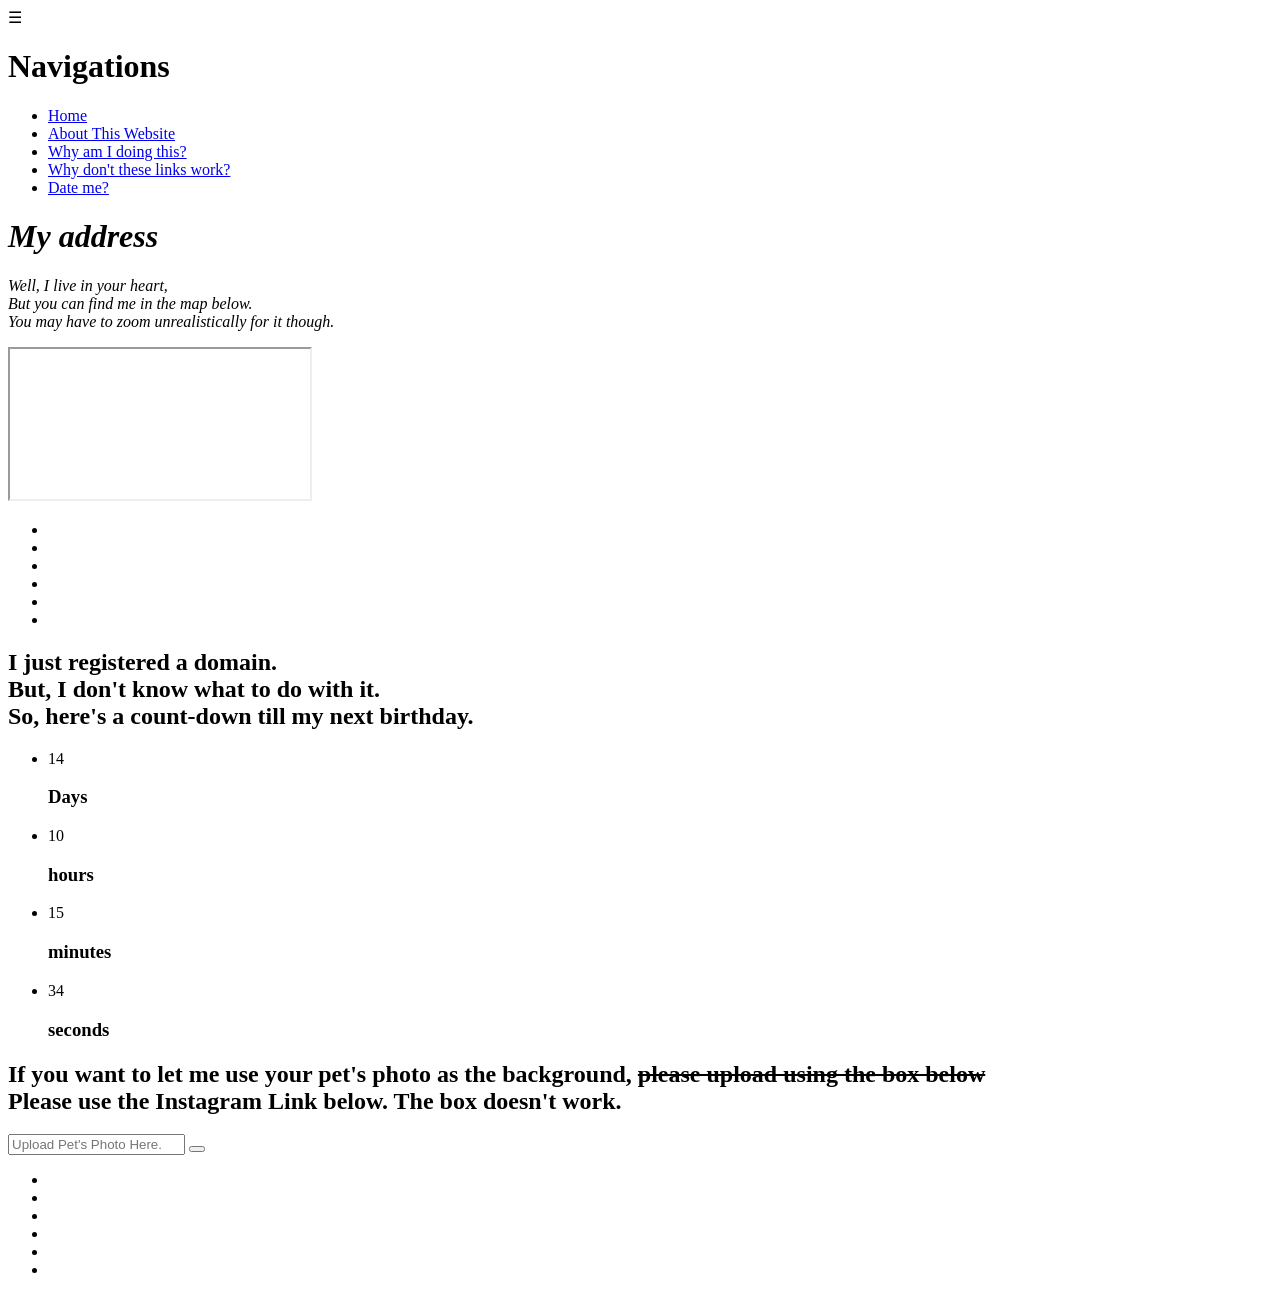
==== index.html @ 14ca4388 "Add files via upload" ====
<!DOCTYPE html>
<html lang="en">
<head>

     <title>Welcome to the Website of Animesh Kherwar</title>
<!-- 


-->
     <meta charset="UTF-8">
     <meta http-equiv="X-UA-Compatible" content="IE=Edge">
     <meta name="description" content="Animesh Kherwar">
     <meta name="keywords" content="Animesh Kherwar, Animesh, Kherwar">
     <meta name="team" content="Animesh Kherwar">
     <meta name="viewport" content="width=device-width, initial-scale=1, maximum-scale=1">

     <link rel="stylesheet" href="css/bootstrap.min.css">
     <link rel="stylesheet" href="css/vegas.min.css">
     <link rel="stylesheet" href="css/font-awesome.min.css">

     <!-- MAIN CSS -->
     <link rel="stylesheet" href="css/templatemo-style.css">

</head>
<body>

     <!-- PRE LOADER -->
     <section class="preloader">
          <div class="spinner">

               <span class="spinner-rotate"></span>
               
          </div>
     </section>


     <!-- GRID LINE -->
    <section class="grid">
         <div class="container">
            <div class="row">

              <div class="col-md-2 col-sm-2">
                <div class="grid-line"></div>
              </div>
              <div class="col-md-2 col-sm-2">
                <div class="grid-line"></div>
              </div>
              <div class="col-md-2 col-sm-2">
                <div class="grid-line"></div>
              </div>
              <div class="col-md-2 col-sm-2">
                <div class="grid-line"></div>
              </div>
              <div class="col-md-2 col-sm-2">
                <div class="grid-line"></div>
              </div>

            </div>
         </div>
    </section>


    <div class="menu-bg"></div>
    <div class="menu-burger">☰</div>

    <div class="menu-items">
       <div class="container">
         <div class="row">
           <div class="col-md-offset-2 col-md-4 col-sm-6">
            <h1>Navigations</h1>
             <ul class="menu">
                <li><a href="https://www.youtube.com/watch?v=s9odzlxOpP0&ab_channel=DankerDanker">Home</a></li>
                <li><a href="https://www.youtube.com/watch?v=VlNuVpdbuOw&ab_channel=DigitalMacaroniDigitalMacaroni">About This Website</a></li>
                <li><a href="https://www.youtube.com/watch?v=AWKc0dPLfRc&ab_channel=MrBECAUSEIMBATMANMrBECAUSEIMBATMAN">Why am I doing this?</a></li>
                <li><a href="https://www.youtube.com/watch?v=ebEd2xSMs18">Why don't these links work?</a></li>
                <li><a href="https://www.instagram.com/animeshkherwar">Date me?</a></li>
            </ul>
           </div>

           <div class="col-md-4 col-sm-6">
             <address>
               <h1>My address</h1>
               <p>Well, I live in your heart, <br> But you can find me in the map below. <br> You may have to zoom unrealistically for it though.</p>
               <div class="google-map">
                  <iframe src="https://maps.google.com/maps?q=26.600517,87.1522427,21z&t=&z=13&ie=UTF8&iwloc=&output=embed" allowfullscreen></iframe>
               </div>
             </address>
           </div> 

           <div class="col-md-12 col-sm-12">
             <ul class="social-icon">
              <li class="line"></li>
               <li><a href="https://www.facebook.com/theAnimeshKherwar" class="fa fa-facebook"></a></li>
               <li><a href="https://twitter.com/AnimeshKherwar" class="fa fa-twitter"></a></li>
               <li><a href="https://www.youtube.com/channel/UCXTaLW3Qf_uvHDZB-GIJ05w" class="fa fa-youtube"></a></li>
               <li><a href="https://www.instagram.com/animeshkherwar/" class="fa fa-instagram"></a></li>
		<li><a href="https://www.reddit.com/r/AnimeshKherwar/" class="fa fa-reddit"></a></li>
             </ul>
           </div>
         </div>
       </div>
    </div>


     <!-- HOME -->
     <section id="home">
        <div class="overlay"></div>
          <div class="container">
               <div class="row">

                    <div class="col-md-12 col-sm-12">
                         <div class="home-info">
                              <h1>I just registered a domain. <br> But, I don't know what to do with it. <br>So, here's a count-down till my next birthday.</h1>
                            
                              <ul class="countdown">
                                   <li>
                                        <span class="days">14</span>
                                        <h3>Days</h3>
                                   </li>
                                   <li>
                                        <span class="hours">10</span>
                                        <h3>hours</h3>
                                   </li>
                                   <li>
                                        <span class="minutes">15</span>
                                        <h3>minutes</h3>
                                   </li>
                                   <li>
                                        <span class="seconds">34</span>
                                        <h3>seconds</h3>
                                   </li>     
                              </ul>
							  
							   <div>
							  
								   <H2> If you want to let me use your pet's photo as the background, <strike>please upload using the box below</strike> <br>
									   Please use the Instagram Link below. The box doesn't work.</H2>
                              </div>
							  
							  
							  <div class="subscribe-form">
                                <form action="" method="get">
                                  <input type="text" name="text" class="form-control" placeholder="Upload Pet's Photo Here." required="">
                                  <button type="submit" class="form-control"><i class="fa fa-camera"></i></button>
								  <output>
                                </form>
                              </div>
							  <div class="col-md-12 col-sm-12">
             <ul class="social-icon">
              <li class="line"></li>
               <li><a href="https://www.facebook.com/theAnimeshKherwar" class="fa fa-facebook"></a></li>
               <li><a href="https://twitter.com/AnimeshKherwar" class="fa fa-twitter"></a></li>
               <li><a href="https://www.youtube.com/channel/UCXTaLW3Qf_uvHDZB-GIJ05w" class="fa fa-youtube"></a></li>
               <li><a href="https://www.instagram.com/animeshkherwar/" class="fa fa-instagram"></a></li>
		     <li><a href="https://www.reddit.com/r/AnimeshKherwar/" class="fa fa-reddit"></a></li>
             </ul>
           </div>
                         </div>
                    </div>

               </div>
          </div>
     </section>

     <!-- SCRIPTS -->
     <script src="js/jquery.js"></script>
     <script src="js/bootstrap.min.js"></script>
     <script src="js/vegas.min.js"></script>
     <script src="js/countdown.js"></script>
     <script src="js/init.js"></script>
     <script src="js/custom.js"></script>

</body>
</html>
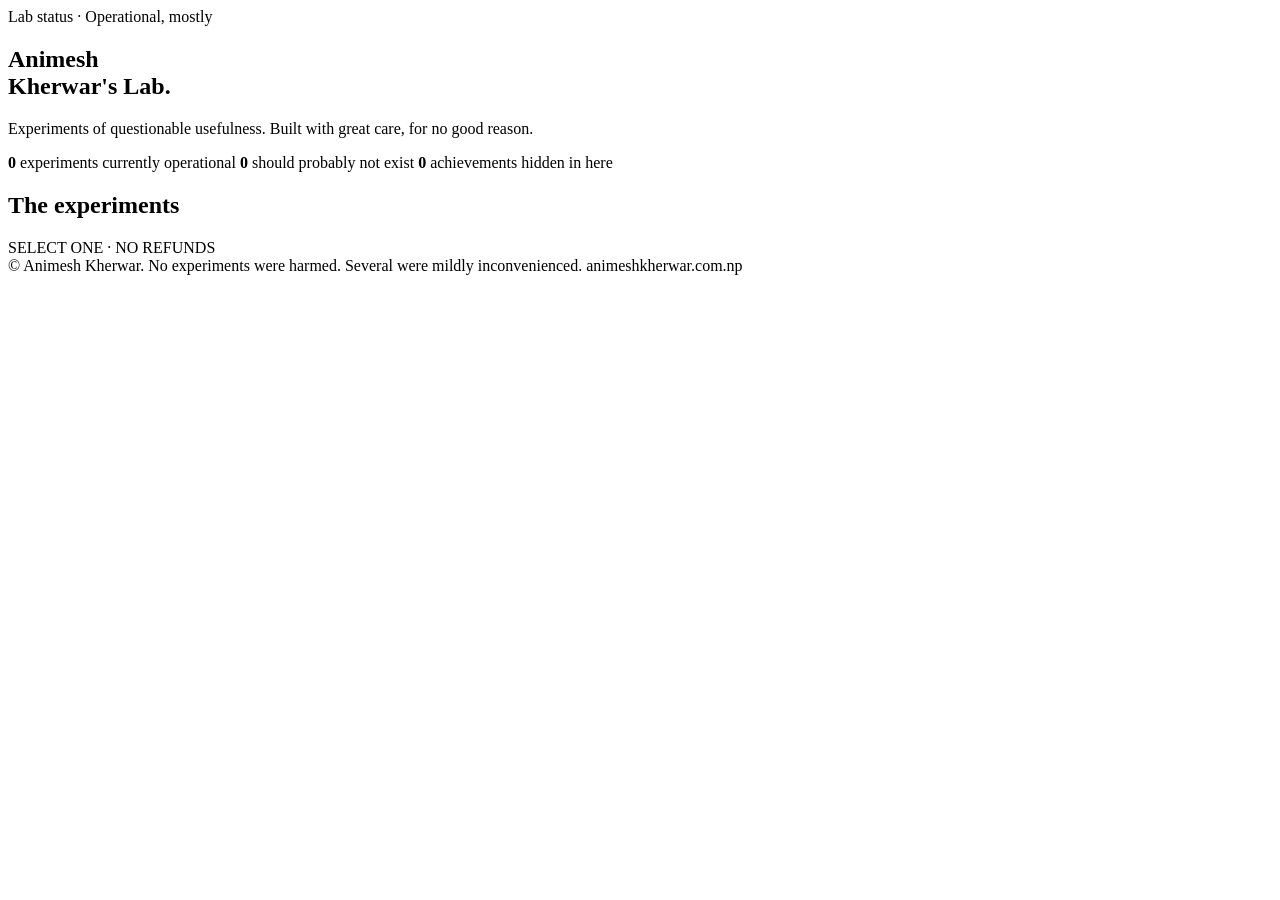
==== commit 080a2825: "Add files via upload" ====
--- a/index.html
+++ b/index.html
@@ -1,174 +1,48 @@
-<!DOCTYPE html>
-<html lang="en">
-<head>
-
-     <title>Welcome to the Website of Animesh Kherwar</title>
-<!-- 
-
-
--->
-     <meta charset="UTF-8">
-     <meta http-equiv="X-UA-Compatible" content="IE=Edge">
-     <meta name="description" content="Animesh Kherwar">
-     <meta name="keywords" content="Animesh Kherwar, Animesh, Kherwar">
-     <meta name="team" content="Animesh Kherwar">
-     <meta name="viewport" content="width=device-width, initial-scale=1, maximum-scale=1">
-
-     <link rel="stylesheet" href="css/bootstrap.min.css">
-     <link rel="stylesheet" href="css/vegas.min.css">
-     <link rel="stylesheet" href="css/font-awesome.min.css">
-
-     <!-- MAIN CSS -->
-     <link rel="stylesheet" href="css/templatemo-style.css">
-
-</head>
-<body>
-
-     <!-- PRE LOADER -->
-     <section class="preloader">
-          <div class="spinner">
-
-               <span class="spinner-rotate"></span>
-               
-          </div>
-     </section>
-
-
-     <!-- GRID LINE -->
-    <section class="grid">
-         <div class="container">
-            <div class="row">
-
-              <div class="col-md-2 col-sm-2">
-                <div class="grid-line"></div>
-              </div>
-              <div class="col-md-2 col-sm-2">
-                <div class="grid-line"></div>
-              </div>
-              <div class="col-md-2 col-sm-2">
-                <div class="grid-line"></div>
-              </div>
-              <div class="col-md-2 col-sm-2">
-                <div class="grid-line"></div>
-              </div>
-              <div class="col-md-2 col-sm-2">
-                <div class="grid-line"></div>
-              </div>
-
-            </div>
-         </div>
-    </section>
-
-
-    <div class="menu-bg"></div>
-    <div class="menu-burger">☰</div>
-
-    <div class="menu-items">
-       <div class="container">
-         <div class="row">
-           <div class="col-md-offset-2 col-md-4 col-sm-6">
-            <h1>Navigations</h1>
-             <ul class="menu">
-                <li><a href="https://www.youtube.com/watch?v=s9odzlxOpP0&ab_channel=DankerDanker">Home</a></li>
-                <li><a href="https://www.youtube.com/watch?v=VlNuVpdbuOw&ab_channel=DigitalMacaroniDigitalMacaroni">About This Website</a></li>
-                <li><a href="https://www.youtube.com/watch?v=AWKc0dPLfRc&ab_channel=MrBECAUSEIMBATMANMrBECAUSEIMBATMAN">Why am I doing this?</a></li>
-                <li><a href="https://www.youtube.com/watch?v=ebEd2xSMs18">Why don't these links work?</a></li>
-                <li><a href="https://www.instagram.com/animeshkherwar">Date me?</a></li>
-            </ul>
-           </div>
-
-           <div class="col-md-4 col-sm-6">
-             <address>
-               <h1>My address</h1>
-               <p>Well, I live in your heart, <br> But you can find me in the map below. <br> You may have to zoom unrealistically for it though.</p>
-               <div class="google-map">
-                  <iframe src="https://maps.google.com/maps?q=26.600517,87.1522427,21z&t=&z=13&ie=UTF8&iwloc=&output=embed" allowfullscreen></iframe>
-               </div>
-             </address>
-           </div> 
-
-           <div class="col-md-12 col-sm-12">
-             <ul class="social-icon">
-              <li class="line"></li>
-               <li><a href="https://www.facebook.com/theAnimeshKherwar" class="fa fa-facebook"></a></li>
-               <li><a href="https://twitter.com/AnimeshKherwar" class="fa fa-twitter"></a></li>
-               <li><a href="https://www.youtube.com/channel/UCXTaLW3Qf_uvHDZB-GIJ05w" class="fa fa-youtube"></a></li>
-               <li><a href="https://www.instagram.com/animeshkherwar/" class="fa fa-instagram"></a></li>
-		<li><a href="https://www.reddit.com/r/AnimeshKherwar/" class="fa fa-reddit"></a></li>
-             </ul>
-           </div>
-         </div>
-       </div>
-    </div>
-
-
-     <!-- HOME -->
-     <section id="home">
-        <div class="overlay"></div>
-          <div class="container">
-               <div class="row">
-
-                    <div class="col-md-12 col-sm-12">
-                         <div class="home-info">
-                              <h1>I just registered a domain. <br> But, I don't know what to do with it. <br>So, here's a count-down till my next birthday.</h1>
-                            
-                              <ul class="countdown">
-                                   <li>
-                                        <span class="days">14</span>
-                                        <h3>Days</h3>
-                                   </li>
-                                   <li>
-                                        <span class="hours">10</span>
-                                        <h3>hours</h3>
-                                   </li>
-                                   <li>
-                                        <span class="minutes">15</span>
-                                        <h3>minutes</h3>
-                                   </li>
-                                   <li>
-                                        <span class="seconds">34</span>
-                                        <h3>seconds</h3>
-                                   </li>     
-                              </ul>
-							  
-							   <div>
-							  
-								   <H2> If you want to let me use your pet's photo as the background, <strike>please upload using the box below</strike> <br>
-									   Please use the Instagram Link below. The box doesn't work.</H2>
-                              </div>
-							  
-							  
-							  <div class="subscribe-form">
-                                <form action="" method="get">
-                                  <input type="text" name="text" class="form-control" placeholder="Upload Pet's Photo Here." required="">
-                                  <button type="submit" class="form-control"><i class="fa fa-camera"></i></button>
-								  <output>
-                                </form>
-                              </div>
-							  <div class="col-md-12 col-sm-12">
-             <ul class="social-icon">
-              <li class="line"></li>
-               <li><a href="https://www.facebook.com/theAnimeshKherwar" class="fa fa-facebook"></a></li>
-               <li><a href="https://twitter.com/AnimeshKherwar" class="fa fa-twitter"></a></li>
-               <li><a href="https://www.youtube.com/channel/UCXTaLW3Qf_uvHDZB-GIJ05w" class="fa fa-youtube"></a></li>
-               <li><a href="https://www.instagram.com/animeshkherwar/" class="fa fa-instagram"></a></li>
-		     <li><a href="https://www.reddit.com/r/AnimeshKherwar/" class="fa fa-reddit"></a></li>
-             </ul>
-           </div>
-                         </div>
-                    </div>
-
-               </div>
-          </div>
-     </section>
-
-     <!-- SCRIPTS -->
-     <script src="js/jquery.js"></script>
-     <script src="js/bootstrap.min.js"></script>
-     <script src="js/vegas.min.js"></script>
-     <script src="js/countdown.js"></script>
-     <script src="js/init.js"></script>
-     <script src="js/custom.js"></script>
-
-</body>
-</html>
+<!doctype html>
+<html lang="en">
+<head>
+  <meta charset="utf-8">
+  <meta name="viewport" content="width=device-width, initial-scale=1, viewport-fit=cover">
+  <title>Animesh Kherwar's Lab — Experiments of questionable usefulness</title>
+  <meta name="description" content="Animesh Kherwar's Lab: a premium collection of beautifully pointless web experiments.">
+  <meta name="theme-color" content="#08090a">
+  <meta property="og:title" content="Animesh Kherwar's Lab">
+  <meta property="og:description" content="Experiments of questionable usefulness.">
+  <link rel="icon" href="data:image/svg+xml,<svg xmlns='http://www.w3.org/2000/svg' viewBox='0 0 100 100'><text y='.9em' font-size='90'>🧪</text></svg>">
+  <link rel="stylesheet" href="assets/css/lab.css">
+</head>
+<body data-root="./">
+  <div data-lab-header></div>
+
+  <main>
+    <section class="hero wrap">
+      <span class="eyebrow reveal"><span class="dot"></span>Lab status · Operational, mostly</span>
+      <h1 class="reveal" style="animation-delay:.08s">Animesh<br>Kherwar's <span class="grad">Lab</span><span class="thin">.</span></h1>
+      <p class="lede reveal" style="animation-delay:.16s">Experiments of questionable usefulness. Built with great care, for no good reason.</p>
+      <div class="hero-stats reveal" style="animation-delay:.24s">
+        <span><b data-exp-count>0</b> experiments currently operational</span>
+        <span><b data-dodgy-count>0</b> should probably not exist</span>
+        <span><b data-ach-total>0</b> achievements hidden in here</span>
+      </div>
+    </section>
+
+    <section class="wrap" id="experiments">
+      <div class="section-head">
+        <h2>The experiments</h2>
+        <span>SELECT ONE · NO REFUNDS</span>
+      </div>
+      <div class="grid" data-lab-grid></div>
+    </section>
+  </main>
+
+  <footer class="site-foot">
+    <div class="wrap">
+      <span>© <span data-year></span> Animesh Kherwar. No experiments were harmed. Several were mildly inconvenienced.</span>
+      <span class="mono">animeshkherwar.com.np</span>
+    </div>
+  </footer>
+
+  <script src="assets/js/registry.js"></script>
+  <script src="assets/js/lab.js"></script>
+</body>
+</html>
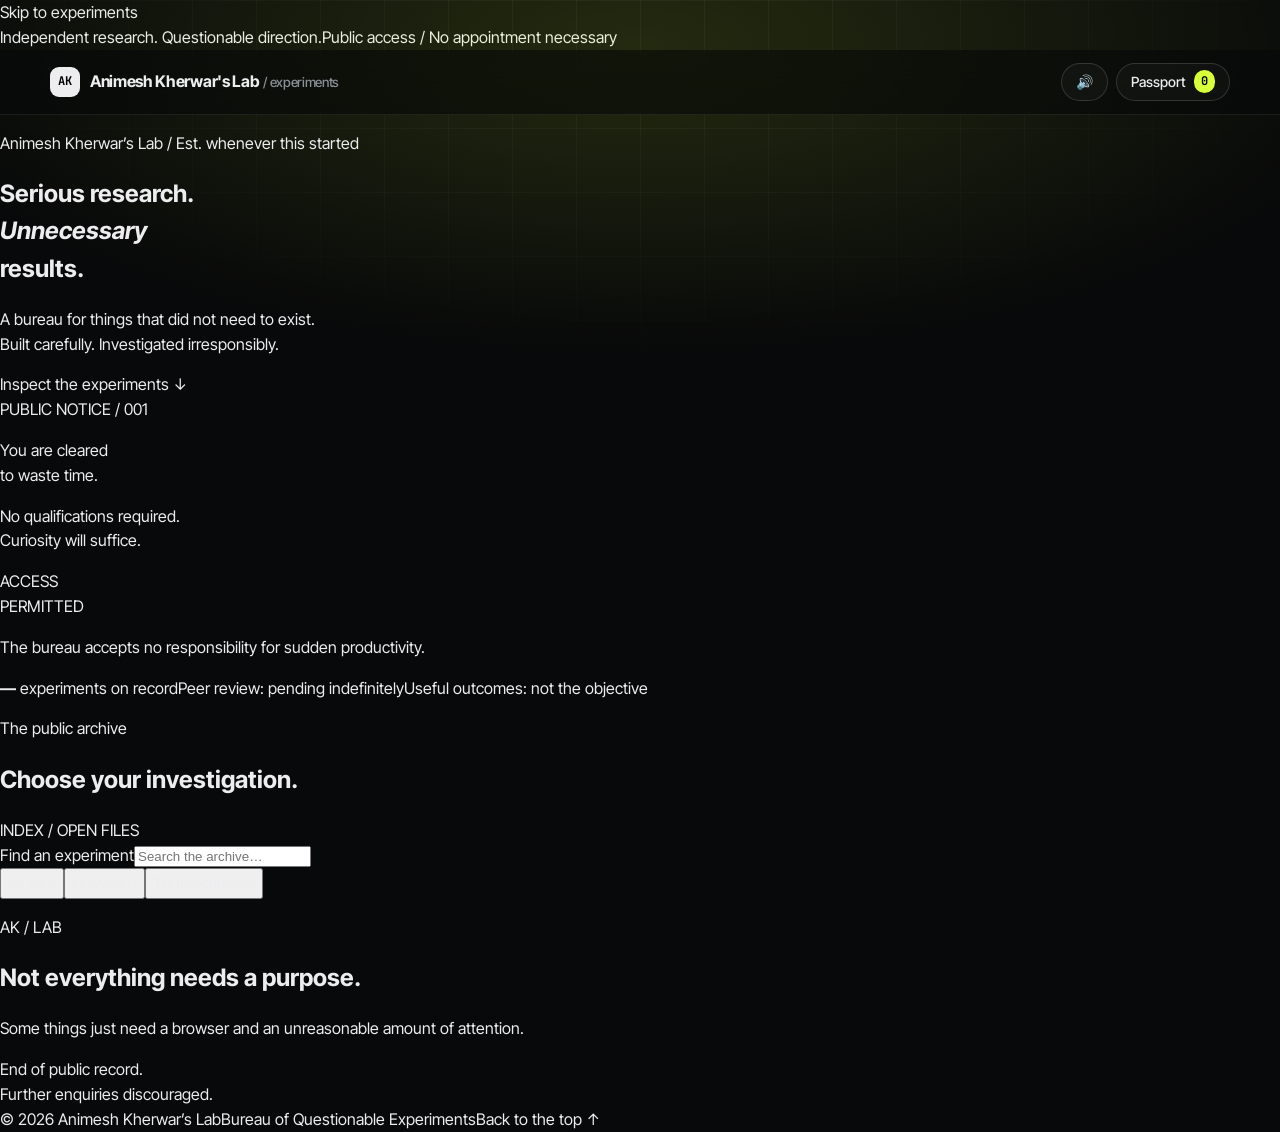
==== commit 1ec8ba44: "Update index.html The face of the website was changed. I have made some radical changes in this one." ====
--- a/index.html
+++ b/index.html
@@ -1,48 +1,38 @@
 <!doctype html>
 <html lang="en">
 <head>
-  <meta charset="utf-8">
-  <meta name="viewport" content="width=device-width, initial-scale=1, viewport-fit=cover">
-  <title>Animesh Kherwar's Lab — Experiments of questionable usefulness</title>
-  <meta name="description" content="Animesh Kherwar's Lab: a premium collection of beautifully pointless web experiments.">
-  <meta name="theme-color" content="#08090a">
-  <meta property="og:title" content="Animesh Kherwar's Lab">
-  <meta property="og:description" content="Experiments of questionable usefulness.">
-  <link rel="icon" href="data:image/svg+xml,<svg xmlns='http://www.w3.org/2000/svg' viewBox='0 0 100 100'><text y='.9em' font-size='90'>🧪</text></svg>">
-  <link rel="stylesheet" href="assets/css/lab.css">
+<meta charset="utf-8"><meta name="viewport" content="width=device-width, initial-scale=1, viewport-fit=cover">
+<title>Animesh Kherwar’s Lab · Bureau of Questionable Experiments</title>
+<meta name="description" content="An independent bureau for experiments of questionable usefulness. Public access permitted. Productive outcomes not guaranteed.">
+<meta name="theme-color" content="#f2eee3">
+<meta property="og:title" content="Animesh Kherwar’s Lab"><meta property="og:description" content="Bureau of Questionable Experiments. Public access permitted.">
+<link rel="stylesheet" href="assets/css/lab.css"><link rel="stylesheet" href="assets/css/bureau.css">
 </head>
-<body data-root="./">
-  <div data-lab-header></div>
-
-  <main>
-    <section class="hero wrap">
-      <span class="eyebrow reveal"><span class="dot"></span>Lab status · Operational, mostly</span>
-      <h1 class="reveal" style="animation-delay:.08s">Animesh<br>Kherwar's <span class="grad">Lab</span><span class="thin">.</span></h1>
-      <p class="lede reveal" style="animation-delay:.16s">Experiments of questionable usefulness. Built with great care, for no good reason.</p>
-      <div class="hero-stats reveal" style="animation-delay:.24s">
-        <span><b data-exp-count>0</b> experiments currently operational</span>
-        <span><b data-dodgy-count>0</b> should probably not exist</span>
-        <span><b data-ach-total>0</b> achievements hidden in here</span>
-      </div>
-    </section>
-
-    <section class="wrap" id="experiments">
-      <div class="section-head">
-        <h2>The experiments</h2>
-        <span>SELECT ONE · NO REFUNDS</span>
-      </div>
-      <div class="grid" data-lab-grid></div>
-    </section>
-  </main>
-
-  <footer class="site-foot">
-    <div class="wrap">
-      <span>© <span data-year></span> Animesh Kherwar. No experiments were harmed. Several were mildly inconvenienced.</span>
-      <span class="mono">animeshkherwar.com.np</span>
-    </div>
-  </footer>
-
-  <script src="assets/js/registry.js"></script>
-  <script src="assets/js/lab.js"></script>
-</body>
-</html>
+<body class="bureau" data-root="./">
+<!-- BOC - Bureau redesign - Animesh - 03.11.2026 -->
+<a class="skip-link" href="#main">Skip to experiments</a>
+<div class="bureau-topline"><span>Independent research. Questionable direction.</span><span>Public access / No appointment necessary</span></div>
+<div data-lab-header></div>
+<main id="main" class="bureau-main">
+<section class="bureau-intro" aria-labelledby="bureau-title">
+<div class="intro-copy"><p class="bureau-kicker">Animesh Kherwar’s Lab / Est. whenever this started</p>
+<h1 id="bureau-title">Serious research.<br><em>Unnecessary</em><br>results.</h1>
+<p class="bureau-deck">A bureau for things that did not need to exist.<br>Built carefully. Investigated irresponsibly.</p>
+<a class="bureau-link" href="#experiments">Inspect the experiments <span aria-hidden="true">↓</span></a></div>
+<aside class="bureau-notice" aria-label="Public notice"><div class="notice-number">PUBLIC NOTICE / 001</div><div class="notice-rule"></div><p class="notice-title">You are cleared<br>to waste time.</p><p>No qualifications required.<br>Curiosity will suffice.</p><div class="notice-stamp">ACCESS<br>PERMITTED</div><p class="notice-small">The bureau accepts no responsibility for sudden productivity.</p></aside>
+</section>
+<div class="bureau-ledger"><span><b data-bureau-count>—</b> experiments on record</span><span>Peer review: pending indefinitely</span><span>Useful outcomes: not the objective</span></div>
+<section class="bureau-feature" data-bureau-feature aria-label="Featured experiment" hidden></section>
+<section id="experiments" class="bureau-directory" aria-labelledby="directory-title">
+<div class="directory-heading"><div><p class="bureau-kicker">The public archive</p><h2 id="directory-title">Choose your investigation.</h2></div><span class="directory-ref">INDEX / OPEN FILES</span></div>
+<div class="directory-tools"><label class="bureau-search">Find an experiment<input type="search" data-bureau-search placeholder="Search the archive…" autocomplete="off"></label><div class="bureau-filters" role="group" aria-label="Filter experiments"><button type="button" data-filter="all" aria-pressed="true">All files</button><button type="button" data-filter="unvisited" aria-pressed="false">Unvisited</button><button type="button" data-filter="touch" aria-pressed="false">Touch-friendly</button></div></div>
+<p class="directory-result" data-bureau-result role="status" aria-live="polite"></p>
+<div class="bureau-files" data-bureau-files></div><p class="bureau-empty" data-bureau-empty hidden>No files match this enquiry. Try a less specific suspicion.</p>
+<noscript><p>This archive needs JavaScript to list the experiments. Please enable it to continue.</p></noscript>
+</section>
+<section class="bureau-colophon"><span class="colophon-mark" aria-hidden="true">AK / LAB</span><div><h2>Not everything needs a purpose.</h2><p>Some things just need a browser and an unreasonable amount of attention.</p></div><span class="colophon-note">End of public record.<br>Further enquiries discouraged.</span></section>
+</main>
+<footer class="bureau-footer"><span>© <span data-year></span> Animesh Kherwar’s Lab</span><span>Bureau of Questionable Experiments</span><a href="#main">Back to the top ↑</a></footer>
+<script src="assets/js/registry.js"></script><script src="assets/js/lab.js"></script><script src="assets/js/bureau.js"></script>
+<!-- EOC - Bureau redesign - Animesh - 03.11.2026 -->
+</body></html>
--- a/assets/css/lab.css
+++ b/assets/css/lab.css
@@ -0,0 +1,354 @@
+/* =========================================================
+   ANIMESH KHERWAR'S LAB — CORE STYLES
+   ========================================================= */
+@import url("https://fonts.googleapis.com/css2?family=Inter+Tight:wght@300;400;500;600;700;800&family=JetBrains+Mono:wght@400;500;700&display=swap");
+
+:root {
+  --bg: #08090a;
+  --bg-2: #0e0f11;
+  --bg-3: #15171a;
+  --line: rgba(255, 255, 255, 0.08);
+  --line-2: rgba(255, 255, 255, 0.14);
+  --text: #ededef;
+  --muted: #8a8f98;
+  --dim: #5b6068;
+  --accent: #d7ff3a;
+  --exp: var(--accent);
+  --radius: 22px;
+  --radius-sm: 14px;
+  --font: "Inter Tight", ui-sans-serif, system-ui, -apple-system, "Segoe UI", Roboto, sans-serif;
+  --mono: "JetBrains Mono", ui-monospace, SFMono-Regular, Menlo, Consolas, monospace;
+  --ease: cubic-bezier(0.2, 0.8, 0.2, 1);
+  --safe-b: env(safe-area-inset-bottom, 0px);
+}
+
+*, *::before, *::after { box-sizing: border-box; }
+html { -webkit-text-size-adjust: 100%; scroll-behavior: smooth; }
+body {
+  margin: 0;
+  min-height: 100vh;
+  min-height: 100dvh;
+  background: var(--bg);
+  color: var(--text);
+  font-family: var(--font);
+  font-size: 16px;
+  line-height: 1.55;
+  -webkit-font-smoothing: antialiased;
+  -moz-osx-font-smoothing: grayscale;
+  overflow-x: hidden;
+  -webkit-tap-highlight-color: transparent;
+}
+body::before {
+  /* blueprint grid */
+  content: "";
+  position: fixed; inset: 0;
+  background-image:
+    linear-gradient(var(--line) 1px, transparent 1px),
+    linear-gradient(90deg, var(--line) 1px, transparent 1px);
+  background-size: 64px 64px;
+  mask-image: radial-gradient(ellipse 80% 60% at 50% 0%, #000 20%, transparent 75%);
+  -webkit-mask-image: radial-gradient(ellipse 80% 60% at 50% 0%, #000 20%, transparent 75%);
+  opacity: 0.55;
+  pointer-events: none;
+  z-index: 0;
+}
+body::after {
+  /* top glow */
+  content: "";
+  position: fixed; left: 50%; top: -30vh;
+  width: 120vw; height: 70vh;
+  transform: translateX(-50%);
+  background: radial-gradient(closest-side, color-mix(in srgb, var(--exp) 14%, transparent), transparent);
+  pointer-events: none;
+  z-index: 0;
+}
+main, header, footer, section { position: relative; z-index: 1; }
+a { color: inherit; text-decoration: none; }
+button { font: inherit; color: inherit; }
+::selection { background: var(--accent); color: #000; }
+
+.wrap { width: min(1180px, 100% - 40px); margin-inline: auto; }
+
+/* ---------- Header ---------- */
+.lab-header {
+  position: sticky; top: 0; z-index: 50;
+  backdrop-filter: blur(18px) saturate(1.4);
+  -webkit-backdrop-filter: blur(18px) saturate(1.4);
+  background: rgba(8, 9, 10, 0.62);
+  border-bottom: 1px solid var(--line);
+}
+.lab-header .wrap { display: flex; align-items: center; justify-content: space-between; height: 64px; gap: 12px; }
+.lab-logo {
+  display: inline-flex; align-items: center; gap: 10px;
+  font-weight: 700; letter-spacing: -0.02em; user-select: none; cursor: pointer;
+}
+.lab-logo-mark {
+  width: 30px; height: 30px; border-radius: 9px;
+  display: grid; place-items: center;
+  background: var(--text); color: #000;
+  font-family: var(--mono); font-size: 12px; font-weight: 700;
+  transition: transform 0.4s var(--ease);
+}
+.lab-logo:hover .lab-logo-mark { transform: rotate(-8deg) scale(1.05); }
+.lab-logo-text small { color: var(--muted); font-weight: 500; margin-left: 4px; }
+.lab-nav { display: flex; align-items: center; gap: 8px; }
+
+.chip-btn {
+  display: inline-flex; align-items: center; gap: 8px;
+  height: 38px; padding: 0 14px;
+  border-radius: 999px;
+  border: 1px solid var(--line-2);
+  background: rgba(255, 255, 255, 0.03);
+  color: var(--text); font-size: 14px; font-weight: 500;
+  cursor: pointer;
+  transition: background 0.2s, border-color 0.2s, transform 0.2s var(--ease);
+}
+.chip-btn:hover { background: rgba(255, 255, 255, 0.07); border-color: rgba(255, 255, 255, 0.24); }
+.chip-btn:active { transform: scale(0.97); }
+.chip-btn .count {
+  font-family: var(--mono); font-size: 12px;
+  padding: 2px 7px; border-radius: 999px;
+  background: var(--accent); color: #000; font-weight: 700;
+}
+
+/* ---------- Buttons ---------- */
+.btn {
+  display: inline-flex; align-items: center; justify-content: center; gap: 10px;
+  height: 52px; padding: 0 24px;
+  border-radius: 999px; border: 0;
+  background: var(--text); color: #000;
+  font-weight: 600; font-size: 16px; letter-spacing: -0.01em;
+  cursor: pointer;
+  transition: transform 0.2s var(--ease), box-shadow 0.3s, background 0.2s, opacity 0.2s;
+  box-shadow: 0 10px 30px -10px rgba(255, 255, 255, 0.35);
+}
+.btn:hover { transform: translateY(-1px); }
+.btn:active { transform: scale(0.97); }
+.btn:disabled { opacity: 0.4; cursor: not-allowed; transform: none; }
+.btn.ghost { background: transparent; color: var(--text); border: 1px solid var(--line-2); box-shadow: none; }
+.btn.ghost:hover { background: rgba(255, 255, 255, 0.05); }
+.btn.accent { background: var(--exp); color: #000; box-shadow: 0 10px 40px -12px var(--exp); }
+.btn.sm { height: 40px; padding: 0 16px; font-size: 14px; }
+
+/* ---------- Home ---------- */
+.hero { padding: clamp(64px, 12vw, 140px) 0 clamp(40px, 7vw, 80px); }
+.eyebrow {
+  display: inline-flex; align-items: center; gap: 10px;
+  font-family: var(--mono); font-size: 12px; letter-spacing: 0.14em; text-transform: uppercase;
+  color: var(--muted);
+}
+.eyebrow .dot { width: 8px; height: 8px; border-radius: 50%; background: var(--accent); box-shadow: 0 0 12px var(--accent); animation: pulse 2s infinite; }
+@keyframes pulse { 50% { opacity: 0.35; } }
+.hero h1 {
+  margin: 22px 0 0;
+  font-size: clamp(48px, 10.5vw, 148px);
+  line-height: 0.9; letter-spacing: -0.055em; font-weight: 700;
+}
+.hero h1 .thin { font-weight: 300; color: var(--muted); }
+.hero h1 .grad {
+  background: linear-gradient(100deg, #fff 10%, var(--accent) 60%, #7dffcf);
+  -webkit-background-clip: text; background-clip: text; color: transparent;
+}
+.hero p.lede { margin: 28px 0 0; max-width: 620px; font-size: clamp(17px, 2.2vw, 21px); color: var(--muted); }
+.hero-stats { display: flex; flex-wrap: wrap; gap: 12px 36px; margin-top: 40px; font-family: var(--mono); font-size: 13px; color: var(--muted); }
+.hero-stats b { color: var(--text); font-weight: 500; }
+
+.section-head { display: flex; align-items: end; justify-content: space-between; gap: 16px; margin-bottom: 22px; }
+.section-head h2 { margin: 0; font-size: clamp(22px, 3vw, 30px); letter-spacing: -0.03em; font-weight: 600; }
+.section-head span { font-family: var(--mono); font-size: 12px; color: var(--dim); }
+
+.grid { display: grid; grid-template-columns: repeat(auto-fill, minmax(300px, 1fr)); gap: 16px; padding-bottom: 80px; }
+.card {
+  --mx: 50%; --my: 50%;
+  position: relative; overflow: hidden;
+  display: flex; flex-direction: column;
+  min-height: 260px; padding: 26px;
+  border-radius: var(--radius);
+  background: linear-gradient(180deg, rgba(255, 255, 255, 0.035), rgba(255, 255, 255, 0.01));
+  border: 1px solid var(--line);
+  transition: transform 0.5s var(--ease), border-color 0.3s;
+  isolation: isolate;
+}
+.card::before {
+  content: ""; position: absolute; inset: 0; z-index: -1;
+  background: radial-gradient(420px circle at var(--mx) var(--my), color-mix(in srgb, var(--c) 18%, transparent), transparent 45%);
+  opacity: 0; transition: opacity 0.35s;
+}
+.card:hover { transform: translateY(-4px); border-color: color-mix(in srgb, var(--c) 40%, transparent); }
+.card:hover::before { opacity: 1; }
+.card-top { display: flex; justify-content: space-between; align-items: center; }
+.card-num { font-family: var(--mono); font-size: 12px; letter-spacing: 0.12em; color: var(--dim); }
+.card-icon {
+  width: 52px; height: 52px; border-radius: 16px;
+  display: grid; place-items: center; font-size: 26px;
+  background: color-mix(in srgb, var(--c) 12%, transparent);
+  border: 1px solid color-mix(in srgb, var(--c) 25%, transparent);
+}
+.card h3 { margin: auto 0 6px; padding-top: 34px; font-size: 26px; letter-spacing: -0.035em; font-weight: 600; line-height: 1.1; }
+.card p { margin: 0; color: var(--muted); font-size: 15px; }
+.card-foot { display: flex; justify-content: space-between; align-items: center; margin-top: 22px; font-family: var(--mono); font-size: 12px; color: var(--muted); }
+.card-foot .go { color: var(--text); transition: transform 0.3s var(--ease); }
+.card:hover .card-foot .go { transform: translateX(4px); }
+.badge {
+  display: inline-flex; align-items: center; gap: 6px;
+  font-family: var(--mono); font-size: 11px; letter-spacing: 0.06em; text-transform: uppercase;
+  padding: 4px 9px; border-radius: 999px;
+  border: 1px solid var(--line-2); color: var(--muted);
+}
+.badge.new { border-color: transparent; background: var(--accent); color: #000; font-weight: 700; }
+.badge.seen { color: var(--dim); }
+.card.locked { border-style: dashed; justify-content: center; align-items: center; text-align: center; color: var(--dim); }
+.card.locked h3 { margin: 10px 0 6px; padding: 0; color: var(--muted); }
+
+.site-foot { border-top: 1px solid var(--line); padding: 34px 0 calc(34px + var(--safe-b)); color: var(--dim); font-size: 13px; }
+.site-foot .wrap { display: flex; flex-wrap: wrap; gap: 10px; justify-content: space-between; }
+.site-foot .mono { font-family: var(--mono); }
+
+/* ---------- Experiment page ---------- */
+.exp-hero { padding: clamp(36px, 7vw, 72px) 0 clamp(24px, 4vw, 40px); }
+.exp-back { display: inline-flex; gap: 8px; align-items: center; color: var(--muted); font-size: 14px; transition: color 0.2s; }
+.exp-back:hover { color: var(--text); }
+.exp-kicker { margin: 26px 0 0; font-family: var(--mono); font-size: 12px; letter-spacing: 0.16em; text-transform: uppercase; color: var(--exp); }
+.exp-hero h1 { margin: 10px 0 0; font-size: clamp(40px, 8vw, 92px); line-height: 0.95; letter-spacing: -0.05em; font-weight: 700; }
+.exp-hero p { margin: 16px 0 0; color: var(--muted); font-size: clamp(16px, 2vw, 20px); max-width: 640px; }
+
+.stage {
+  position: relative;
+  border-radius: 28px;
+  border: 1px solid var(--line);
+  background: linear-gradient(180deg, rgba(255, 255, 255, 0.03), rgba(255, 255, 255, 0.008));
+  padding: clamp(20px, 4vw, 44px);
+  overflow: hidden;
+}
+.panel {
+  border-radius: var(--radius-sm);
+  border: 1px solid var(--line);
+  background: rgba(255, 255, 255, 0.025);
+  padding: 18px;
+}
+.mono { font-family: var(--mono); }
+.muted { color: var(--muted); }
+.center { text-align: center; }
+
+.exp-pager { display: grid; grid-template-columns: 1fr 1fr; gap: 16px; margin: 40px 0 70px; }
+.exp-pager a {
+  display: block; padding: 20px 22px; border-radius: 18px;
+  border: 1px solid var(--line); background: rgba(255, 255, 255, 0.02);
+  transition: border-color 0.2s, background 0.2s;
+}
+.exp-pager a:hover { border-color: var(--line-2); background: rgba(255, 255, 255, 0.04); }
+.exp-pager small { display: block; font-family: var(--mono); font-size: 11px; letter-spacing: 0.12em; text-transform: uppercase; color: var(--dim); margin-bottom: 6px; }
+.exp-pager strong { font-weight: 600; letter-spacing: -0.02em; font-size: 18px; }
+.exp-pager .next { text-align: right; }
+
+/* Device gate */
+.device-gate {
+  position: absolute; inset: 0; z-index: 20;
+  display: none; place-items: center; text-align: center; padding: 30px;
+  background: rgba(8, 9, 10, 0.9); backdrop-filter: blur(8px);
+}
+.device-gate h3 { margin: 12px 0 8px; font-size: 26px; letter-spacing: -0.03em; }
+.device-gate p { margin: 0 auto; color: var(--muted); max-width: 360px; }
+.device-gate .big { font-size: 54px; }
+body.is-touch .device-gate { display: grid; }
+
+/* ---------- Toasts ---------- */
+.toast-stack {
+  position: fixed; left: 50%; bottom: calc(22px + var(--safe-b)); transform: translateX(-50%);
+  z-index: 1000; display: flex; flex-direction: column; gap: 10px; align-items: center;
+  width: min(420px, calc(100% - 28px)); pointer-events: none;
+}
+.toast {
+  width: 100%;
+  display: flex; gap: 14px; align-items: center;
+  padding: 14px 16px; border-radius: 18px;
+  background: rgba(22, 24, 27, 0.86);
+  backdrop-filter: blur(20px) saturate(1.5); -webkit-backdrop-filter: blur(20px) saturate(1.5);
+  border: 1px solid var(--line-2);
+  box-shadow: 0 20px 60px -15px rgba(0, 0, 0, 0.8);
+  animation: toastIn 0.6s var(--ease) both;
+  pointer-events: auto;
+}
+.toast.out { animation: toastOut 0.4s var(--ease) both; }
+.toast .t-icon { width: 44px; height: 44px; border-radius: 13px; display: grid; place-items: center; font-size: 22px; background: color-mix(in srgb, var(--accent) 16%, transparent); flex: none; }
+.toast small { display: block; font-family: var(--mono); font-size: 10.5px; letter-spacing: 0.14em; text-transform: uppercase; color: var(--accent); }
+.toast strong { display: block; font-size: 15px; letter-spacing: -0.01em; }
+.toast span { display: block; font-size: 13px; color: var(--muted); }
+@keyframes toastIn { from { opacity: 0; transform: translateY(20px) scale(0.96); } }
+@keyframes toastOut { to { opacity: 0; transform: translateY(10px) scale(0.97); } }
+
+/* ---------- Modal / Passport ---------- */
+.modal-backdrop {
+  position: fixed; inset: 0; z-index: 900;
+  display: grid; place-items: center; padding: 16px;
+  background: rgba(0, 0, 0, 0.6);
+  backdrop-filter: blur(6px); -webkit-backdrop-filter: blur(6px);
+  animation: fadeIn 0.3s both;
+}
+@keyframes fadeIn { from { opacity: 0; } }
+.modal {
+  width: min(560px, 100%); max-height: min(86vh, 860px); overflow: auto;
+  border-radius: 26px; border: 1px solid var(--line-2);
+  background: linear-gradient(180deg, #131518, #0c0d0f);
+  box-shadow: 0 40px 120px -20px rgba(0, 0, 0, 0.9);
+  padding: 28px;
+  animation: modalIn 0.5s var(--ease) both;
+}
+@keyframes modalIn { from { opacity: 0; transform: translateY(16px) scale(0.98); } }
+.modal-head { display: flex; justify-content: space-between; align-items: start; gap: 12px; }
+.modal-head h2 { margin: 6px 0 0; font-size: 28px; letter-spacing: -0.04em; }
+.icon-btn {
+  width: 38px; height: 38px; border-radius: 50%; flex: none;
+  border: 1px solid var(--line-2); background: transparent; color: var(--text);
+  cursor: pointer; font-size: 18px; line-height: 1;
+}
+.icon-btn:hover { background: rgba(255, 255, 255, 0.06); }
+.pp-stats { display: grid; grid-template-columns: repeat(3, 1fr); gap: 10px; margin: 22px 0; }
+.pp-stat { padding: 14px; border-radius: 16px; border: 1px solid var(--line); background: rgba(255, 255, 255, 0.025); }
+.pp-stat b { display: block; font-size: 26px; letter-spacing: -0.04em; font-weight: 600; }
+.pp-stat small { font-family: var(--mono); font-size: 10.5px; letter-spacing: 0.1em; text-transform: uppercase; color: var(--muted); }
+.pp-bar { height: 6px; border-radius: 99px; background: rgba(255, 255, 255, 0.06); overflow: hidden; margin-bottom: 20px; }
+.pp-bar i { display: block; height: 100%; background: linear-gradient(90deg, var(--accent), #7dffcf); border-radius: 99px; }
+.ach-list { display: grid; gap: 8px; }
+.ach { display: flex; gap: 12px; align-items: center; padding: 10px 12px; border-radius: 14px; border: 1px solid var(--line); }
+.ach .a-icon { width: 38px; height: 38px; border-radius: 11px; display: grid; place-items: center; font-size: 19px; background: rgba(255, 255, 255, 0.05); flex: none; }
+.ach strong { display: block; font-size: 14px; }
+.ach span { display: block; font-size: 12.5px; color: var(--muted); }
+.ach.locked { opacity: 0.45; }
+.ach.locked .a-icon { filter: grayscale(1); }
+.ach.got { border-color: color-mix(in srgb, var(--accent) 30%, transparent); }
+.ach.got .a-icon { background: color-mix(in srgb, var(--accent) 16%, transparent); }
+.pp-reset { margin-top: 18px; background: none; border: 0; color: var(--dim); font-size: 12px; cursor: pointer; text-decoration: underline; }
+
+/* ---------- Utilities ---------- */
+.shake { animation: shake 0.5s; }
+@keyframes shake {
+  10%, 90% { transform: translate(-2px, 0); }
+  20%, 80% { transform: translate(4px, 1px); }
+  30%, 50%, 70% { transform: translate(-7px, -1px); }
+  40%, 60% { transform: translate(7px, 1px); }
+}
+.reveal { animation: reveal 0.8s var(--ease) both; }
+@keyframes reveal { from { opacity: 0; transform: translateY(18px); } }
+
+@media (max-width: 640px) {
+  .wrap { width: calc(100% - 28px); }
+  .lab-header .wrap { height: 58px; }
+  .lab-logo-text small { display: none; }
+  .lab-logo-text { font-size: 15px; white-space: nowrap; }
+  .lab-logo { gap: 8px; }
+  .chip-btn { padding: 0 12px; }
+  .grid { grid-template-columns: 1fr; gap: 12px; }
+  .card { min-height: 220px; padding: 22px; }
+  .card h3 { font-size: 24px; }
+  .stage { border-radius: 22px; }
+  .exp-pager { grid-template-columns: 1fr; }
+  .exp-pager .next { text-align: left; }
+  .pp-stats { gap: 8px; }
+  .pp-stat b { font-size: 22px; }
+  .modal { padding: 22px; }
+}
+
+@media (prefers-reduced-motion: reduce) {
+  *, *::before, *::after { animation-duration: 0.01ms !important; transition-duration: 0.01ms !important; }
+}
